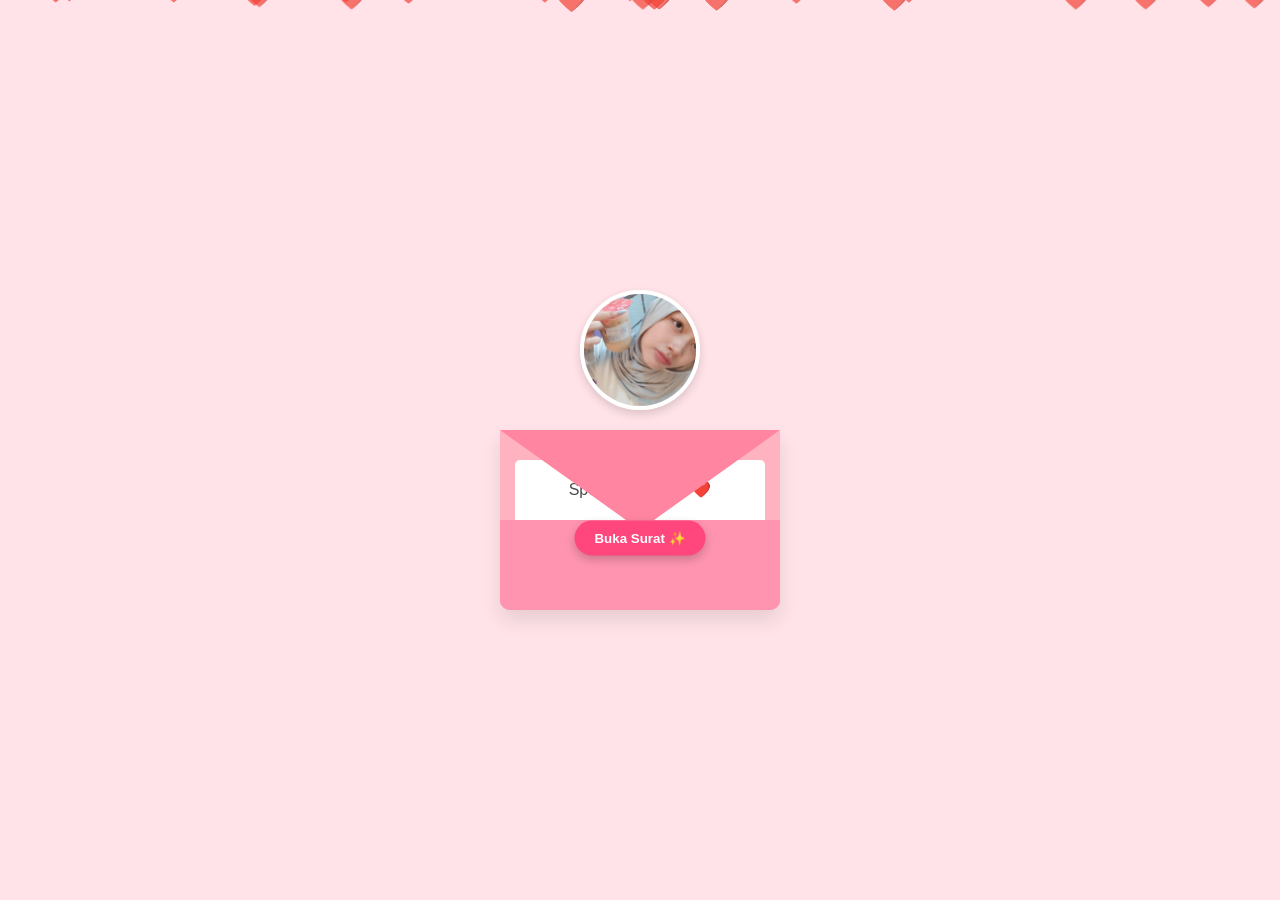
==== index.html @ bb2f9765 "first commit" ====
<!DOCTYPE html>
<html lang="id">
<head>
    <meta charset="UTF-8">
    <meta name="viewport" content="width=device-width, initial-scale=1.0">
    <title>Untuk Sayangku Donna</title>
    <link rel="stylesheet" href="style.css">
</head>
<body class="bg-rain">
    <div class="love-rain-container"></div>

    <audio id="backsound" src="akaza_theme.mp3" loop></audio>

    <div class="envelope-wrapper">
        <img src="foto15.png" alt="Donna Permatasari" class="photo-above">
        
        <div class="envelope">
            <div class="flap"></div>
            <div class="pocket"></div>
            <div class="letter">
                <p>Spesial untukmu ❤️</p>
            </div>
            <button class="open-btn" onclick="openEnvelope()">Buka Surat ✨</button>
        </div>
    </div>

    <script>
        function openEnvelope() {
            const envelope = document.querySelector('.envelope');
            const audio = document.getElementById('backsound');
            
            // Putar musik dan simpan statusnya agar berlanjut di halaman berikutnya
            audio.play().then(() => {
                localStorage.setItem('musicPlaying', 'true');
            }).catch(err => console.log("Audio play diblokir browser:", err));

            envelope.classList.add('open');
            
            // Menunggu animasi selesai lalu pindah halaman
            setTimeout(() => {
                window.location.href = 'hbd.html';
            }, 1500);
        }

        // Generate hujan love menggunakan JS
        const rainContainer = document.querySelector('.love-rain-container');
        for (let i = 0; i < 30; i++) {
            const heart = document.createElement('div');
            heart.classList.add('heart-rain');
            heart.innerText = '❤️';
            heart.style.left = Math.random() * 100 + 'vw';
            heart.style.animationDuration = (Math.random() * 3 + 2) + 's';
            heart.style.fontSize = (Math.random() * 15 + 15) + 'px';
            rainContainer.appendChild(heart);
        }
    </script>
</body>
</html>
---- style.css ----
/* --- Reset & Base Style --- */
* {
    margin: 0;
    padding: 0;
    box-sizing: border-box;
    font-family: 'Poppins', sans-serif;
}

body {
    overflow-x: hidden;
    background-color: #ffeef2;
    color: #4a4a4a;
}

/* --- Backgrounds --- */
.bg-rain {
    background: #ffe3e8;
    height: 100vh;
    display: flex;
    justify-content: center;
    align-items: center;
    position: relative;
}

/* Background Romantis Baru dengan GIF Kembang Api */
.bg-romantic {
    background-image: url('kembang_api.gif');
    background-size: cover;
    background-position: center;
    background-attachment: fixed;
    background-repeat: no-repeat;
    min-height: 100vh;
    padding: 40px 20px;
    display: flex;
    justify-content: center;
    align-items: center;
    position: relative;
}

/* Overlay transparan agar teks ucapan di atas kembang api tetap mudah dibaca */
.bg-romantic::before {
    content: '';
    position: absolute;
    top: 0;
    left: 0;
    width: 100%;
    height: 100%;
    background: rgba(255, 238, 242, 0.4); /* Mengurangi kepekatan background kembang api sedikit */
    z-index: 1;
}

/* --- Efek Hujan Love (Halaman Utama) --- */
.love-rain-container {
    position: absolute;
    top: 0;
    left: 0;
    width: 100%;
    height: 100%;
    overflow: hidden;
    z-index: 1;
    pointer-events: none;
}

.heart-rain {
    position: absolute;
    top: -20px;
    animation: fall linear infinite;
    opacity: 0.7;
}

@keyframes fall {
    to {
        transform: translateY(105vh);
    }
}

/* --- Animasi Amplop (Halaman 1) --- */
.envelope-wrapper {
    position: relative;
    z-index: 2;
    display: flex;
    flex-direction: column;
    align-items: center;
}

.photo-above {
    width: 120px;
    height: 120px;
    border-radius: 50%;
    object-fit: cover;
    border: 4px solid #fff;
    box-shadow: 0 4px 10px rgba(0,0,0,0.15);
    margin-bottom: 20px;
    z-index: 3;
}

.envelope {
    position: relative;
    width: 280px;
    height: 180px;
    background: #ffb3c1;
    box-shadow: 0 10px 20px rgba(0,0,0,0.1);
    border-radius: 0 0 10px 10px;
}

.envelope .flap {
    position: absolute;
    top: 0;
    width: 0;
    height: 0;
    border-left: 140px solid transparent;
    border-right: 140px solid transparent;
    border-top: 100px solid #ff85a1;
    transform-origin: top;
    transition: transform 0.5s ease;
    z-index: 3;
}

.envelope .pocket {
    position: absolute;
    bottom: 0;
    width: 0;
    height: 0;
    border-left: 140px solid #ff94b0;
    border-right: 140px solid #ff94b0;
    border-bottom: 90px solid #ff94b0;
    z-index: 2;
    border-radius: 0 0 10px 10px;
}

.envelope .letter {
    position: absolute;
    bottom: 10px;
    left: 15px;
    width: 250px;
    height: 140px;
    background: #fff;
    border-radius: 5px;
    padding: 20px;
    text-align: center;
    transition: transform 0.5s ease;
    z-index: 1;
}

.open-btn {
    position: absolute;
    top: 60%;
    left: 50%;
    transform: translate(-50%, -50%);
    z-index: 4;
    padding: 10px 20px;
    background: #ff477e;
    color: white;
    border: none;
    border-radius: 20px;
    font-weight: bold;
    cursor: pointer;
    box-shadow: 0 4px 10px rgba(0,0,0,0.2);
    transition: 0.3s;
}

.open-btn:hover { background: #ff0a54; }

/* Trigger Animasi Bukak */
.envelope.open .flap {
    transform: rotateX(180deg);
    z-index: 1;
}
.envelope.open .letter {
    transform: translateY(-80px);
    z-index: 2;
}

/* --- Container Konten (Halaman 2 & 3) --- */
.container {
    max-width: 600px;
    background: rgba(255, 255, 255, 0.9); /* Sedikit lebih tebal agar kontras dengan kembang api */
    padding: 30px;
    border-radius: 20px;
    box-shadow: 0 10px 30px rgba(0,0,0,0.15);
    text-align: center;
    backdrop-filter: blur(8px);
    position: relative;
    z-index: 2; /* Menempatkan konten di atas overlay background */
}

.foto-utama {
    width: 150px;
    height: 150px;
    border-radius: 15px;
    object-fit: cover;
    border: 5px solid #fff;
    box-shadow: 0 5px 15px rgba(0,0,0,0.1);
}

.text-box h2 {
    color: #ff477e;
    margin-bottom: 15px;
    font-size: 1.5rem;
}

.text-box p {
    font-size: 1rem;
    line-height: 1.6;
    margin-bottom: 15px;
    text-align: justify;
}

/* --- Galeri Foto Berputar 3D --- */
.gallery-container {
    margin: 60px auto;
    width: 130px;
    height: 180px;
    position: relative;
    perspective: 1000px;
}

.spin-container {
    width: 100%;
    height: 100%;
    position: absolute;
    transform-style: preserve-3d;
    animation: spin 20s linear infinite;
}

.spin-container img {
    position: absolute;
    width: 100px;
    height: 130px;
    left: 10px;
    top: 10px;
    object-fit: cover;
    border: 3px solid #fff;
    box-shadow: 0 5px 15px rgba(0,0,0,0.1);
    border-radius: 8px;
}

@keyframes spin {
    from { transform: rotateY(0deg); }
    to { transform: rotateY(360deg); }
}

/* --- Button Style --- */
.btn-wrapper { margin-top: 30px; }
.next-btn {
    padding: 12px 30px;
    background: #ff477e;
    color: white;
    border: none;
    border-radius: 25px;
    font-size: 1rem;
    font-weight: bold;
    cursor: pointer;
    box-shadow: 0 5px 15px rgba(255, 71, 126, 0.4);
    transition: 0.3s;
}
.next-btn:hover {
    background: #ff0a54;
    transform: scale(1.05);
}

/* --- Halaman Terakhir --- */
.final-text p {
    text-align: center;
    font-style: italic;
}
.heart-icon {
    font-size: 2.5rem;
    margin-bottom: 15px;
    animation: pulse 1.5s infinite;
}
@keyframes pulse {
    0%, 100% { transform: scale(1); }
    50% { transform: scale(1.1); }
}
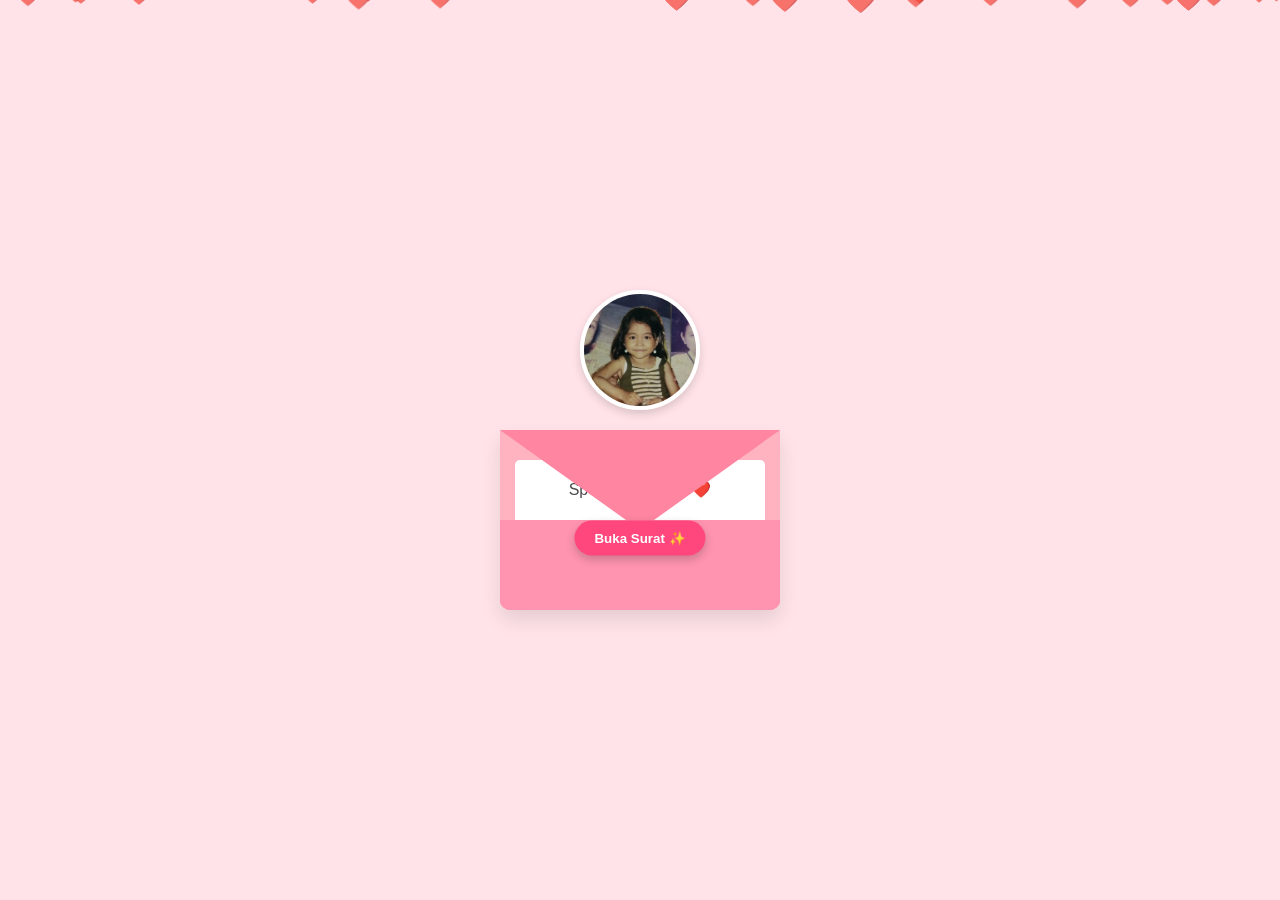
==== commit cdc78890: "Initial commit untuk ganti lagu" ====
--- a/index.html
+++ b/index.html
@@ -12,7 +12,7 @@
     <audio id="backsound" src="akaza_theme.mp3" loop></audio>
 
     <div class="envelope-wrapper">
-        <img src="foto15.png" alt="Donna Permatasari" class="photo-above">
+        <img src="foto1.png" alt="Donna Permatasari" class="photo-above">
         
         <div class="envelope">
             <div class="flap"></div>
@@ -29,9 +29,13 @@
             const envelope = document.querySelector('.envelope');
             const audio = document.getElementById('backsound');
             
-            // Putar musik dan simpan statusnya agar berlanjut di halaman berikutnya
+            // Putar musik dan simpan status serta detik lagu secara realtime sebelum pindah
             audio.play().then(() => {
                 localStorage.setItem('musicPlaying', 'true');
+                
+                setInterval(() => {
+                    localStorage.setItem('musicCurrentTime', audio.currentTime);
+                }, 100);
             }).catch(err => console.log("Audio play diblokir browser:", err));
 
             envelope.classList.add('open');
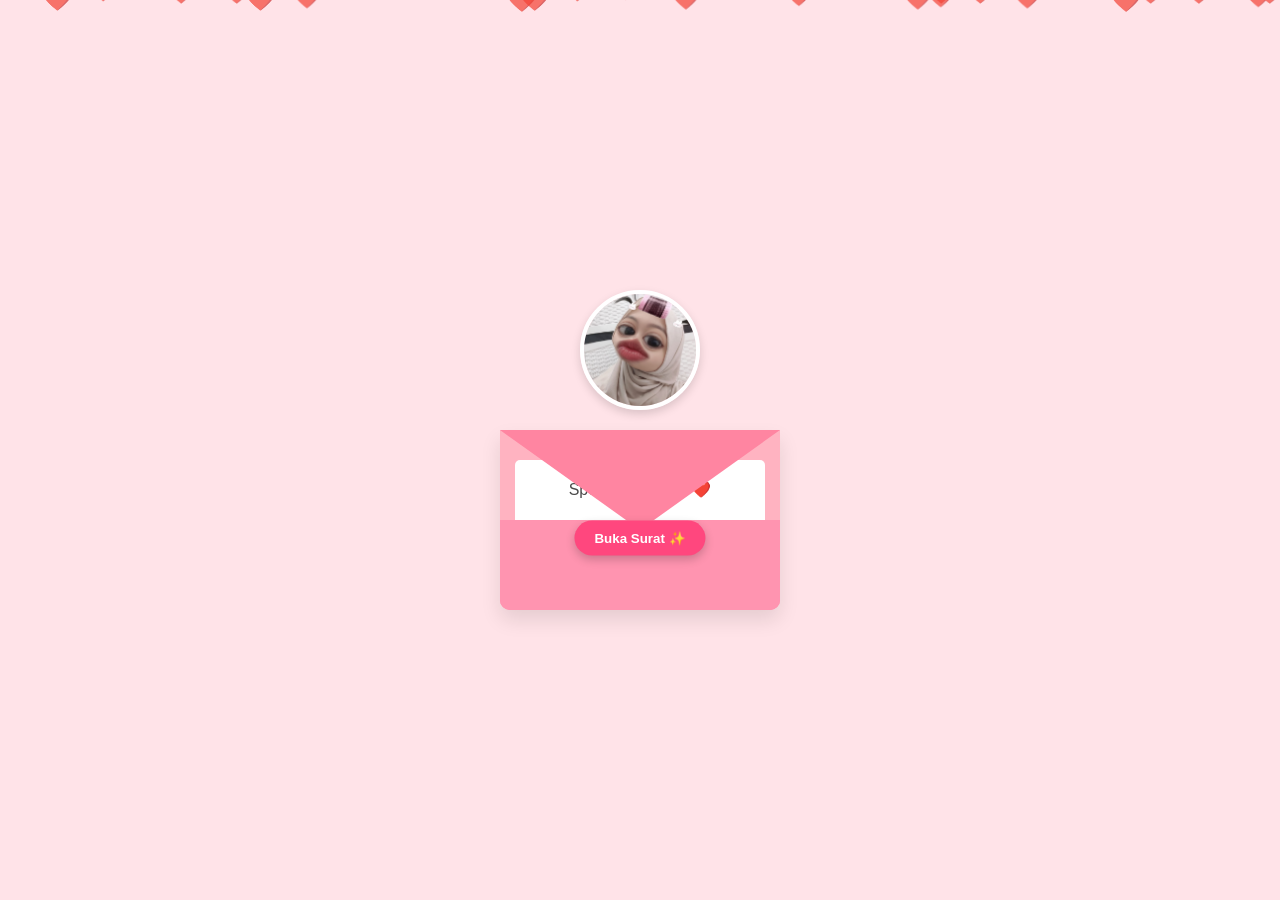
==== commit c40ff0b0: "Initial commit untuk kesayangan foto" ====
--- a/index.html
+++ b/index.html
@@ -12,7 +12,7 @@
     <audio id="backsound" src="akaza_theme.mp3" loop></audio>
 
     <div class="envelope-wrapper">
-        <img src="foto1.png" alt="Donna Permatasari" class="photo-above">
+        <img src="foto7.png" alt="Donna Permatasari" class="photo-above">
         
         <div class="envelope">
             <div class="flap"></div>
--- a/style.css
+++ b/style.css
@@ -22,7 +22,7 @@
     position: relative;
 }
 
-/* Background Romantis Baru dengan GIF Kembang Api */
+/* Background Romantis dengan GIF Kembang Api */
 .bg-romantic {
     background-image: url('kembang_api.gif');
     background-size: cover;
@@ -37,7 +37,6 @@
     position: relative;
 }
 
-/* Overlay transparan agar teks ucapan di atas kembang api tetap mudah dibaca */
 .bg-romantic::before {
     content: '';
     position: absolute;
@@ -45,11 +44,11 @@
     left: 0;
     width: 100%;
     height: 100%;
-    background: rgba(255, 238, 242, 0.4); /* Mengurangi kepekatan background kembang api sedikit */
+    background: rgba(255, 238, 242, 0.4);
     z-index: 1;
 }
 
-/* --- Efek Hujan Love (Halaman Utama) --- */
+/* --- Efek Hujan Love --- */
 .love-rain-container {
     position: absolute;
     top: 0;
@@ -69,12 +68,10 @@
 }
 
 @keyframes fall {
-    to {
-        transform: translateY(105vh);
-    }
-}
-
-/* --- Animasi Amplop (Halaman 1) --- */
+    to { transform: translateY(105vh); }
+}
+
+/* --- Animasi Amplop --- */
 .envelope-wrapper {
     position: relative;
     z-index: 2;
@@ -161,27 +158,20 @@
 
 .open-btn:hover { background: #ff0a54; }
 
-/* Trigger Animasi Bukak */
-.envelope.open .flap {
-    transform: rotateX(180deg);
-    z-index: 1;
-}
-.envelope.open .letter {
-    transform: translateY(-80px);
-    z-index: 2;
-}
-
-/* --- Container Konten (Halaman 2 & 3) --- */
+.envelope.open .flap { transform: rotateX(180deg); z-index: 1; }
+.envelope.open .letter { transform: translateY(-80px); z-index: 2; }
+
+/* --- Container Konten --- */
 .container {
     max-width: 600px;
-    background: rgba(255, 255, 255, 0.9); /* Sedikit lebih tebal agar kontras dengan kembang api */
+    background: rgba(255, 255, 255, 0.9);
     padding: 30px;
     border-radius: 20px;
     box-shadow: 0 10px 30px rgba(0,0,0,0.15);
     text-align: center;
     backdrop-filter: blur(8px);
     position: relative;
-    z-index: 2; /* Menempatkan konten di atas overlay background */
+    z-index: 2;
 }
 
 .foto-utama {
@@ -193,10 +183,30 @@
     box-shadow: 0 5px 15px rgba(0,0,0,0.1);
 }
 
+/* --- ANIMASI TULISAN BERGERAK (TYPING EFFECT) --- */
+.typing-effect {
+    display: inline-block;
+    white-space: nowrap;
+    overflow: hidden;
+    border-right: 3px solid #ff477e; /* Efek kursor ketik */
+    animation: typing 3.5s steps(35, end), blink-caret 0.75s step-end infinite;
+    max-width: 100%;
+}
+
+@keyframes typing {
+    from { width: 0; }
+    to { width: 100%; }
+}
+
+@keyframes blink-caret {
+    from, to { border-color: transparent; }
+    50% { border-color: #ff477e; }
+}
+
 .text-box h2 {
     color: #ff477e;
     margin-bottom: 15px;
-    font-size: 1.5rem;
+    font-size: 1.4rem;
 }
 
 .text-box p {
@@ -260,10 +270,7 @@
 }
 
 /* --- Halaman Terakhir --- */
-.final-text p {
-    text-align: center;
-    font-style: italic;
-}
+.final-text p { text-align: center; font-style: italic; }
 .heart-icon {
     font-size: 2.5rem;
     margin-bottom: 15px;
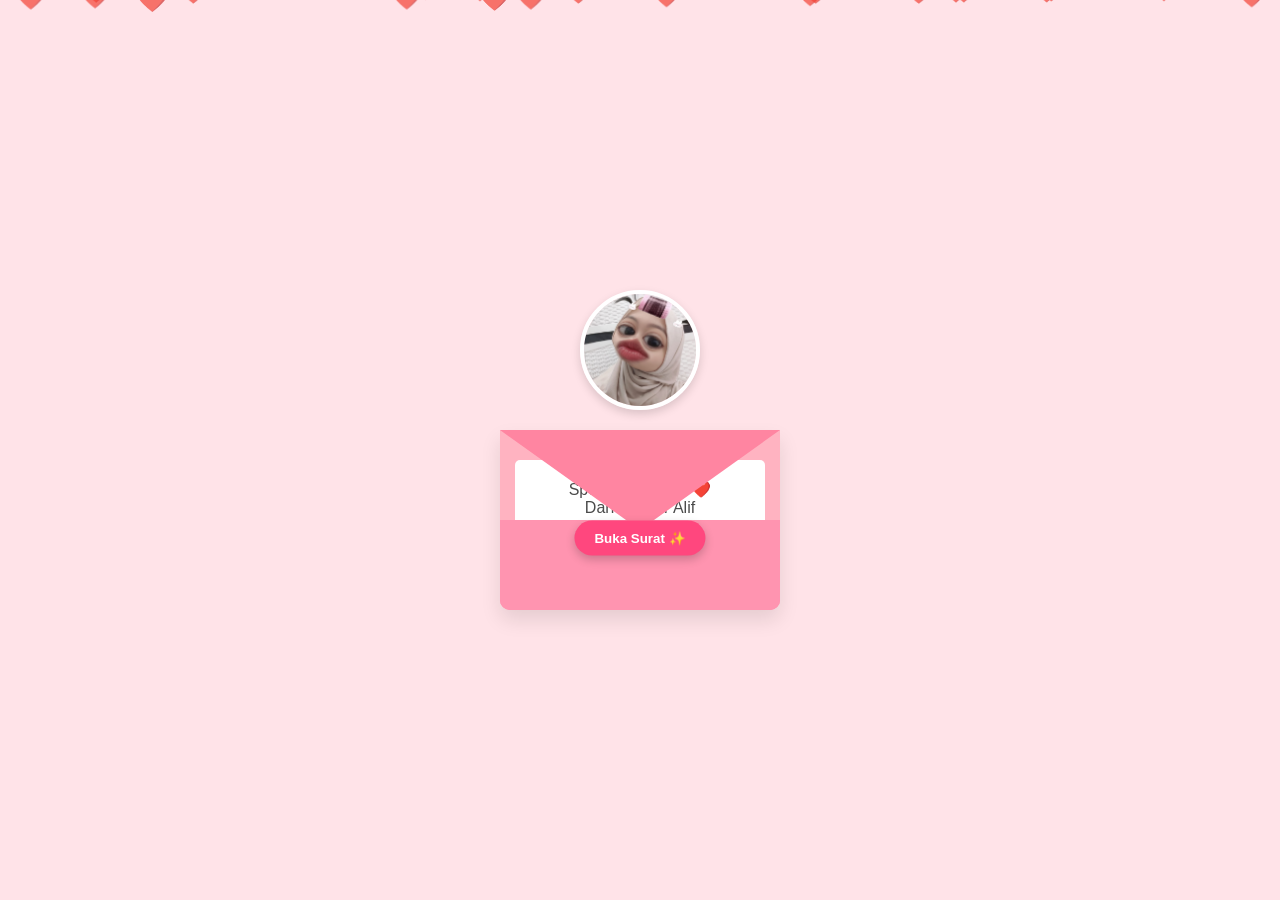
==== commit 0c751024: "Initial commit untuk kesayangan Seekor" ====
--- a/index.html
+++ b/index.html
@@ -19,6 +19,7 @@
             <div class="pocket"></div>
             <div class="letter">
                 <p>Spesial untukmu ❤️</p>
+                 <p>Dari Seekor Alif</p>
             </div>
             <button class="open-btn" onclick="openEnvelope()">Buka Surat ✨</button>
         </div>
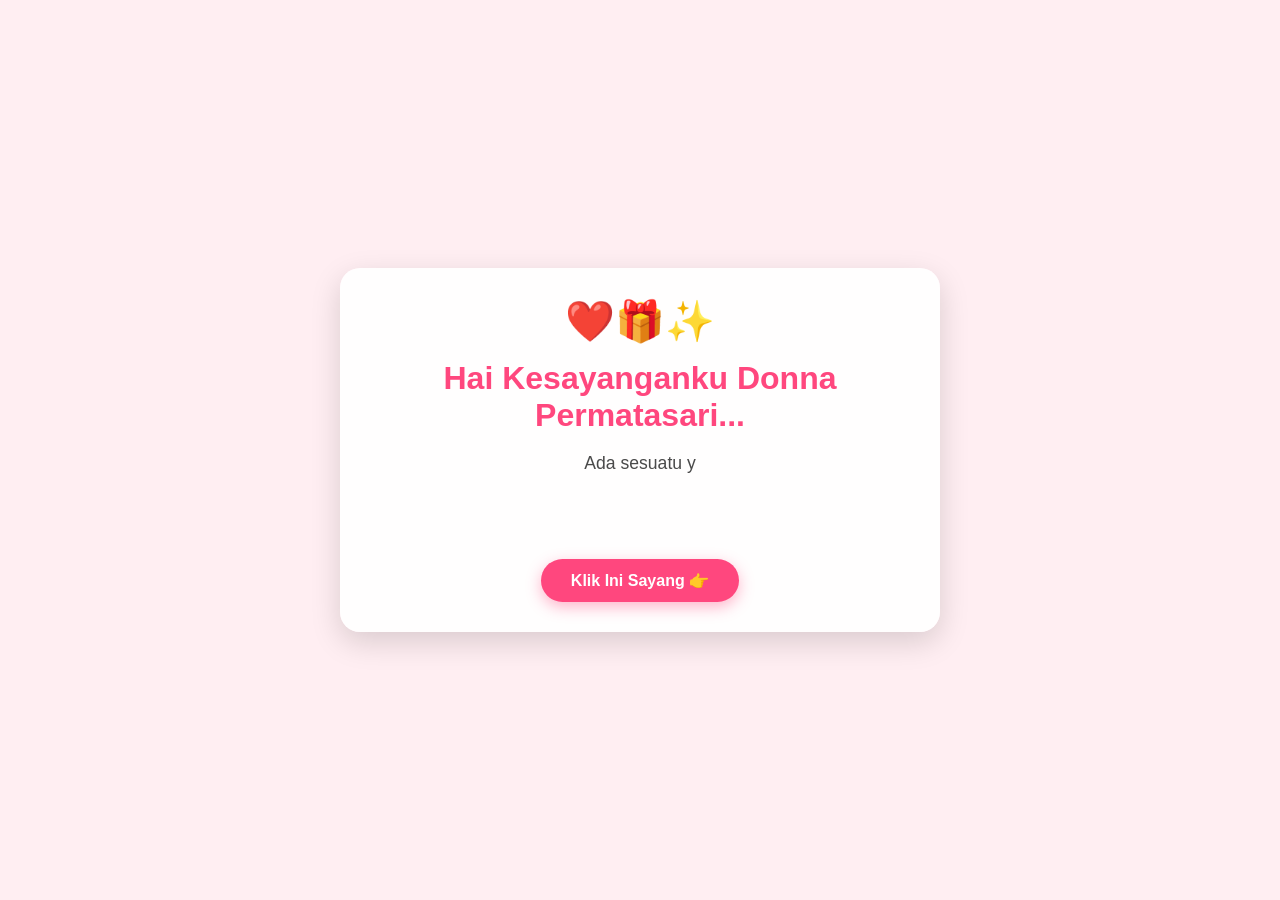
==== commit e56b57ed: "Initial commit untuk kesayangan Acu" ====
--- a/index.html
+++ b/index.html
@@ -3,61 +3,90 @@
 <head>
     <meta charset="UTF-8">
     <meta name="viewport" content="width=device-width, initial-scale=1.0">
-    <title>Untuk Sayangku Donna</title>
+    <title>Selamat Ulang Tahun Sayang ❤️</title>
     <link rel="stylesheet" href="style.css">
 </head>
-<body class="bg-rain">
-    <div class="love-rain-container"></div>
+<body class="bg-romantic">
+
+    <div class="container">
+        <div class="heart-icon">❤️🎁✨</div>
+        
+        <div class="text-box">
+            <h1 id="main-title" style="color: #ff477e; margin-bottom: 15px; text-align: center;">Hai Kesayanganku Donna Permatasari...</h1>
+            <p id="typing-text" style="text-align: center; font-size: 1.1rem; line-height: 1.6; min-height: 80px;"></p>
+        </div>
+
+        <div class="btn-wrapper" id="main-btn-area">
+            <button class="next-btn" onclick="mulaiPetualangan()">Klik Ini Sayang 👉</button>
+        </div>
+
+        <div class="btn-wrapper" id="secret-author-btn" style="display: none; margin-top: 15px;">
+            <button class="next-btn" style="background: #6c757d; border-color: #5a6268; box-shadow: 0 0 15px rgba(108, 117, 125, 0.4);" onclick="window.location.href='tpembuat.html'">Tentang Pembuat 🧑‍💻</button>
+        </div>
+    </div>
 
     <audio id="backsound" src="akaza_theme.mp3" loop></audio>
 
-    <div class="envelope-wrapper">
-        <img src="foto7.png" alt="Donna Permatasari" class="photo-above">
-        
-        <div class="envelope">
-            <div class="flap"></div>
-            <div class="pocket"></div>
-            <div class="letter">
-                <p>Spesial untukmu ❤️</p>
-                 <p>Dari Seekor Alif</p>
-            </div>
-            <button class="open-btn" onclick="openEnvelope()">Buka Surat ✨</button>
-        </div>
-    </div>
+    <script>
+        // --- 1. EFEK MENGETIK OTOMATIS (TYPING EFFECT) ---
+        const ucapanAwal = "Ada sesuatu yang ingin aku tunjukkan dan sampaikan spesial di hari ulang tahunmu ini. Tolong buka dan ikuti setiap halamannya sampai akhir ya sayang... ❤️";
+        let charIndex = 0;
+        const typeSpeed = 40; // Kecepatan mengetik teks pembuka
 
-    <script>
-        function openEnvelope() {
-            const envelope = document.querySelector('.envelope');
-            const audio = document.getElementById('backsound');
-            
-            // Putar musik dan simpan status serta detik lagu secara realtime sebelum pindah
-            audio.play().then(() => {
+        function typeWriter() {
+            let element = document.getElementById("typing-text");
+            if (element && charIndex < ucapanAwal.length) {
+                element.innerHTML = element.innerHTML + ucapanAwal.charAt(charIndex);
+                charIndex++;
+                setTimeout(typeWriter, typeSpeed);
+            }
+        }
+
+        // --- 2. SISTEM MANAJEMEN MUSIK (TERUS MENYALA & TIDAK RESET) ---
+        var audio = document.getElementById('backsound');
+
+        function mulaiPetualangan() {
+            // Nyalakan musik dan simpan status di localStorage
+            audio.play().then(function() {
                 localStorage.setItem('musicPlaying', 'true');
-                
-                setInterval(() => {
+                // Mengarahkan ke halaman kedua (hbd.html)
+                window.location.href = 'hbd.html';
+            }).catch(function(err) {
+                console.log("Musik gagal diputar otomatis:", err);
+                // Tetap pindah halaman walaupun audio sempat terblokir browser
+                window.location.href = 'hbd.html';
+            });
+        }
+
+        // --- 3. PENGECEKAN TOMBOL RAHASIA SAAT HALAMAN DI-LOAD ---
+        window.addEventListener('DOMContentLoaded', function() {
+            // Jalankan efek mengetik otomatis
+            setTimeout(typeWriter, 500);
+
+            // Cek apakah Donna sudah pernah sampai halaman paling akhir
+            if (localStorage.getItem('petualanganSelesai') === 'true') {
+                var tombolRahasia = document.getElementById('secret-author-btn');
+                if (tombolRahasia) {
+                    tombolRahasia.style.display = 'block';
+                }
+            }
+
+            // Meneruskan putaran musik jika dari halaman lain kembali ke sini
+            if (localStorage.getItem('musicPlaying') === 'true') {
+                var savedTime = localStorage.getItem('musicCurrentTime');
+                if (savedTime) {
+                    audio.currentTime = parseFloat(savedTime);
+                }
+                audio.play().catch(function(err) {
+                    console.log("Autoplay musik tertahan browser:", err);
+                });
+
+                // Update posisi detik musik secara berkala ke memori local
+                setInterval(function() {
                     localStorage.setItem('musicCurrentTime', audio.currentTime);
                 }, 100);
-            }).catch(err => console.log("Audio play diblokir browser:", err));
-
-            envelope.classList.add('open');
-            
-            // Menunggu animasi selesai lalu pindah halaman
-            setTimeout(() => {
-                window.location.href = 'hbd.html';
-            }, 1500);
-        }
-
-        // Generate hujan love menggunakan JS
-        const rainContainer = document.querySelector('.love-rain-container');
-        for (let i = 0; i < 30; i++) {
-            const heart = document.createElement('div');
-            heart.classList.add('heart-rain');
-            heart.innerText = '❤️';
-            heart.style.left = Math.random() * 100 + 'vw';
-            heart.style.animationDuration = (Math.random() * 3 + 2) + 's';
-            heart.style.fontSize = (Math.random() * 15 + 15) + 'px';
-            rainContainer.appendChild(heart);
-        }
+            }
+        });
     </script>
 </body>
 </html>
